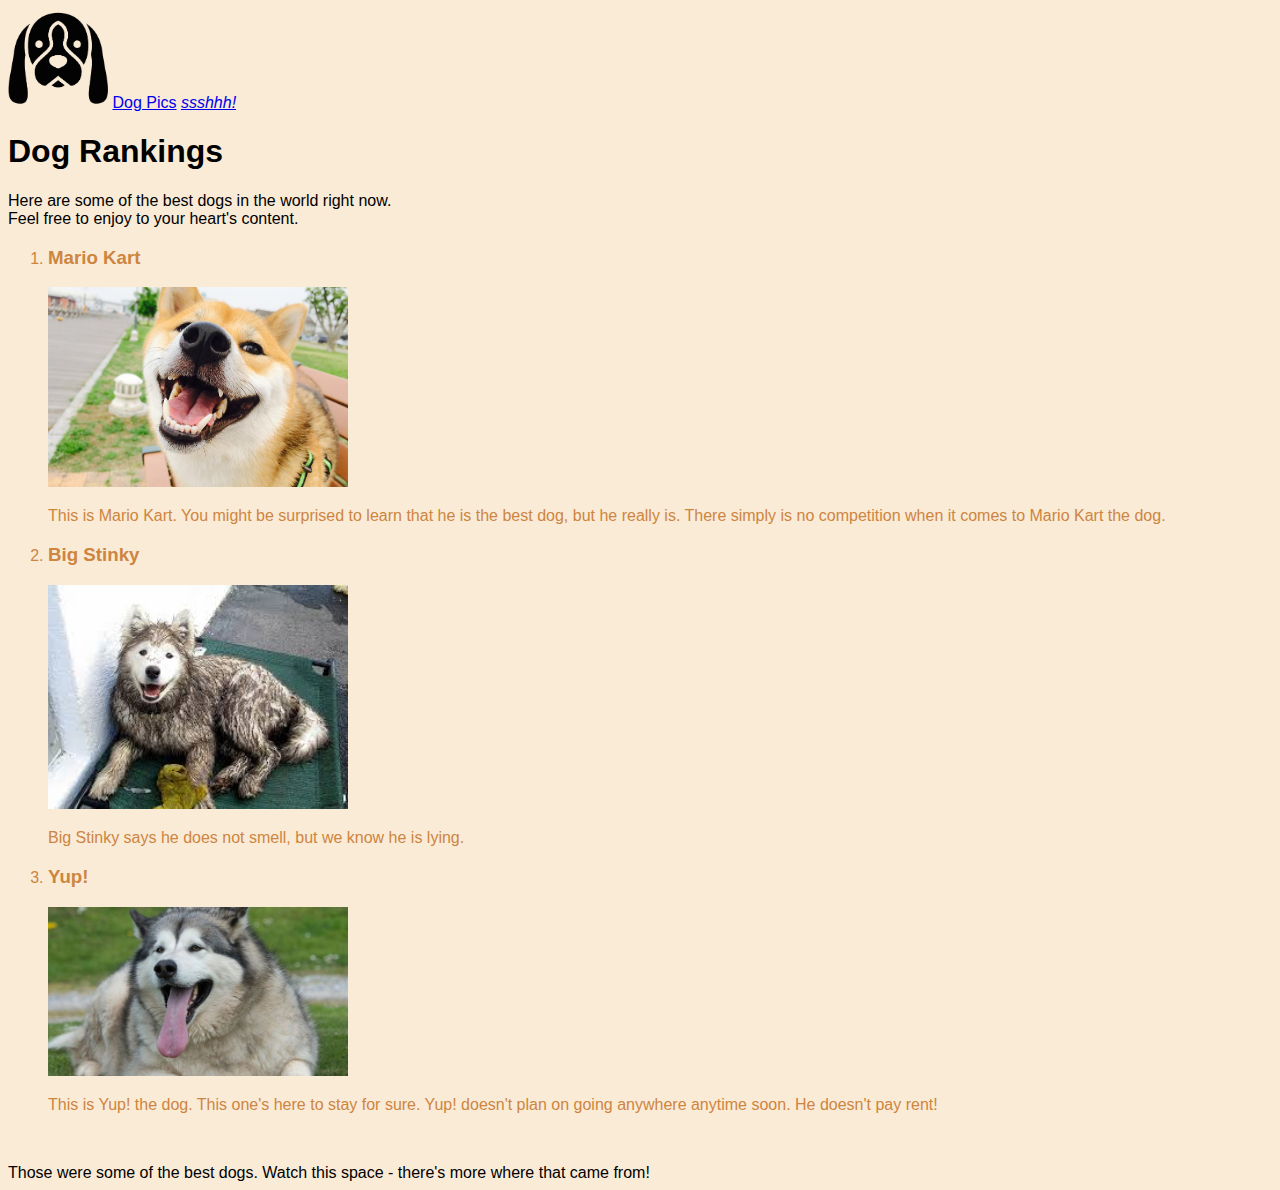
==== dogrankings.html @ d2a6724f "init" ====
<!DOCTYPE html>
<html lang="en">

<head>
    <meta charset="utf-8">
    <title>Dog Rankings</title>
    <link rel="stylesheet" type="text/css" href="css/styles.css">
</head>

<body>
    <header>
        <nav>
            <a href="index.html"><img src="images/navdog.png" alt="Cool Dogs logo" height="100"></a>
            <a href="pictures.html">Dog Pics</a>
            <a href="secret.html"><em>ssshhh!</em></a>

        </nav>
    </header>
    <h1>Dog Rankings</h1>
    <p>Here are some of the best dogs in the world right now.<br> Feel free to enjoy to your heart's content.</p>

    <ol>
        <li>
            <h3>Mario Kart</h3>

            <img src="images/mariokartthedog.jpg" alt="Mario Kart the dog" width=300>
            <p>This is Mario Kart. You might be surprised to learn that he is the best dog, but he really is. There simply is no competition when it comes to Mario Kart the dog.</p>
        </li>
        <li>
            <h3>Big Stinky</h3>

            <img src="images/stinky.jpeg" alt="Big Stinky" width=300>
            <p>Big Stinky says he does not smell, but we know he is lying.</p>
        </li>
        <li>
            <h3>Yup!</h3>

            <img src="images/heavyman.jpg" alt="yep!" width=300>
            <p>This is Yup! the dog. This one's here to stay for sure. Yup! doesn't plan on going anywhere anytime soon. He doesn't pay rent!</p>
        </li>
    </ol>
    <p>&nbsp;</p>
    <footer>Those were some of the best dogs. Watch this space - there's more where that came from!</footer>

</body>

</html>
---- css/styles.css ----
body {
    background-color: antiquewhite;
    font-family:sans-serif;
}

li {
    color: peru;
}


































.good-boi {
    position: absolute;
    height: 100px;
    margin:-60px 0 0 -60px;
    -webkit-animation:spin 4s linear infinite;
    -moz-animation:spin 4s linear infinite;
    animation:spin 4s linear infinite;
}
@-moz-keyframes spin { 100% { -moz-transform: rotate(360deg); } }
@-webkit-keyframes spin { 100% { -webkit-transform: rotate(360deg); } }
@keyframes spin { 100% { -webkit-transform: rotate(360deg); transform:rotate(360deg); } }

/* keyframes definition for WebKit browsers */

@-webkit-keyframes travel2 {
    from { }
    to {
      left: 100%;
      margin-left: -50px;
      -webkit-transform: rotateZ(360deg) rotateY(360deg);
    }
  }
  
  @-webkit-keyframes bounce2 {
    from { }
    to {
      bottom: 100%;
      margin-bottom: -50px;
      -webkit-transform: rotateZ(360deg);
    }
  }
  
  /* keyframes definition for other browsers */
  
  @keyframes travel2 {
    from {
      left: 0;
      margin-left: 0;
      -moz-transform: rotate(0) rotateY(0);
      -ms-transform: rotate(0) rotateY(0);
      transform: rotate(0) rotateY(0);
    }
    to {
      left: 100%;
      margin-left: -50px;
      -moz-transform: rotateZ(360deg) rotateY(360deg);
      -ms-transform: rotateZ(360deg) rotateY(360deg);
      transform: rotateZ(360deg) rotateY(360deg);
    }
  }
  
  @keyframes bounce2 {
    from {
      bottom: 0;
      margin-bottom: 0;
      -moz-transform: rotate(0);
      -ms-transform: rotate(0);
      transform: rotate(0);
    }
    to {
      bottom: 100%;
      margin-bottom: -50px;
      -moz-transform: rotate(360deg);
      -ms-transform: rotate(360deg);
      transform: rotate(360deg);
    }
  }
  
  /* styles for the stage and animated elements */
  
  #stage2 {
    position: relative;
    margin: 1em 0;
    box-shadow: inset 0 0 20px #fff;
    background: url(/images/meadow.jpg) no-repeat;
    -webkit-perspective: 200px;
    -moz-perspective: 200px;
    -ms-perspective: 200px;
    perspective: 200px;
  }
  
  #traveler2 {
    position: absolute;
    width: 50px;
    height: 500px;
  
    -webkit-animation-name: travel2;
    -webkit-animation-timing-function: linear;
    -webkit-animation-iteration-count: infinite;
    -webkit-animation-direction: alternate;
    -webkit-animation-duration: 4.8s;
  
    animation-name: travel2;
    animation-timing-function: linear;
    animation-iteration-count: infinite;
    animation-direction: alternate;
    animation-duration: 4.8s;
  }
  
  #bouncer2 {
    width: 50px;
    height: 50px;
    position: absolute;
  
    -webkit-animation-name: bounce2;
    -webkit-animation-iteration-count: infinite;
    -webkit-animation-direction: alternate;
    -webkit-animation-duration: 4.2s;
  
    animation-name: bounce2;
    animation-iteration-count: infinite;
    animation-direction: alternate;
    animation-duration: 4.2s;
  }
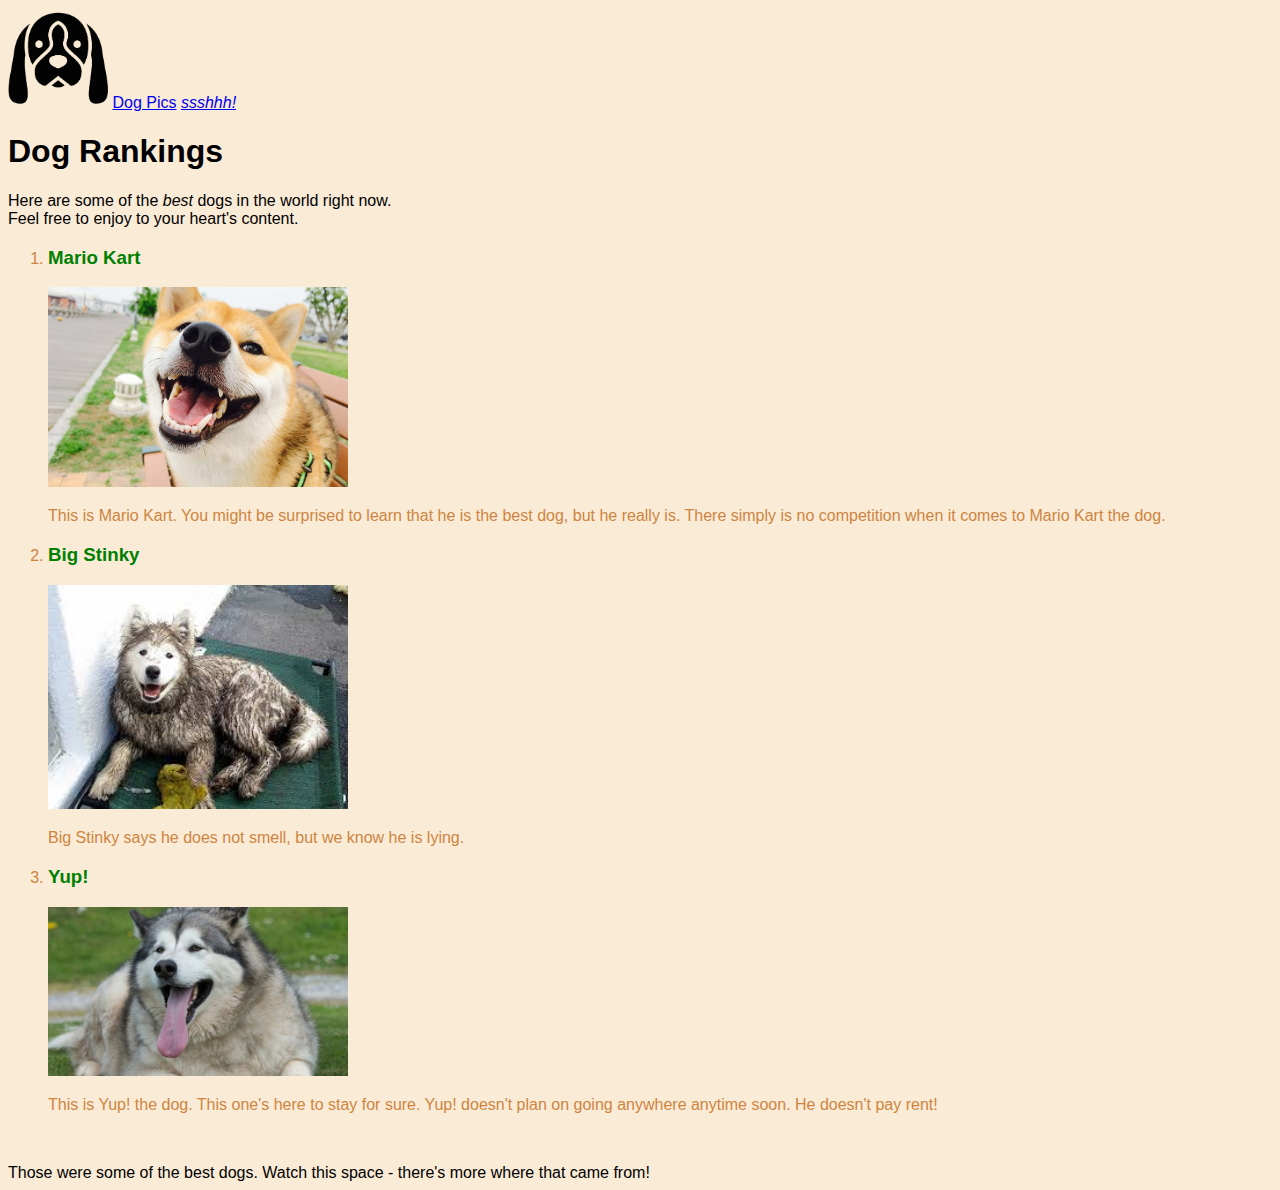
==== commit 40b251c9: "project 3" ====
--- a/dogrankings.html
+++ b/dogrankings.html
@@ -5,6 +5,19 @@
     <meta charset="utf-8">
     <title>Dog Rankings</title>
     <link rel="stylesheet" type="text/css" href="css/styles.css">
+
+    <style>
+        #dinosaur {
+            font-style: oblique
+        }
+
+
+        ol li h3 {
+            color: green;
+        }
+
+    </style>
+
 </head>
 
 <body>
@@ -17,7 +30,7 @@
         </nav>
     </header>
     <h1>Dog Rankings</h1>
-    <p>Here are some of the best dogs in the world right now.<br> Feel free to enjoy to your heart's content.</p>
+    <p>Here are some of the <span id="dinosaur">best</span> dogs in the world right now.<br> Feel free to enjoy to your heart's content.</p>
 
     <ol>
         <li>
